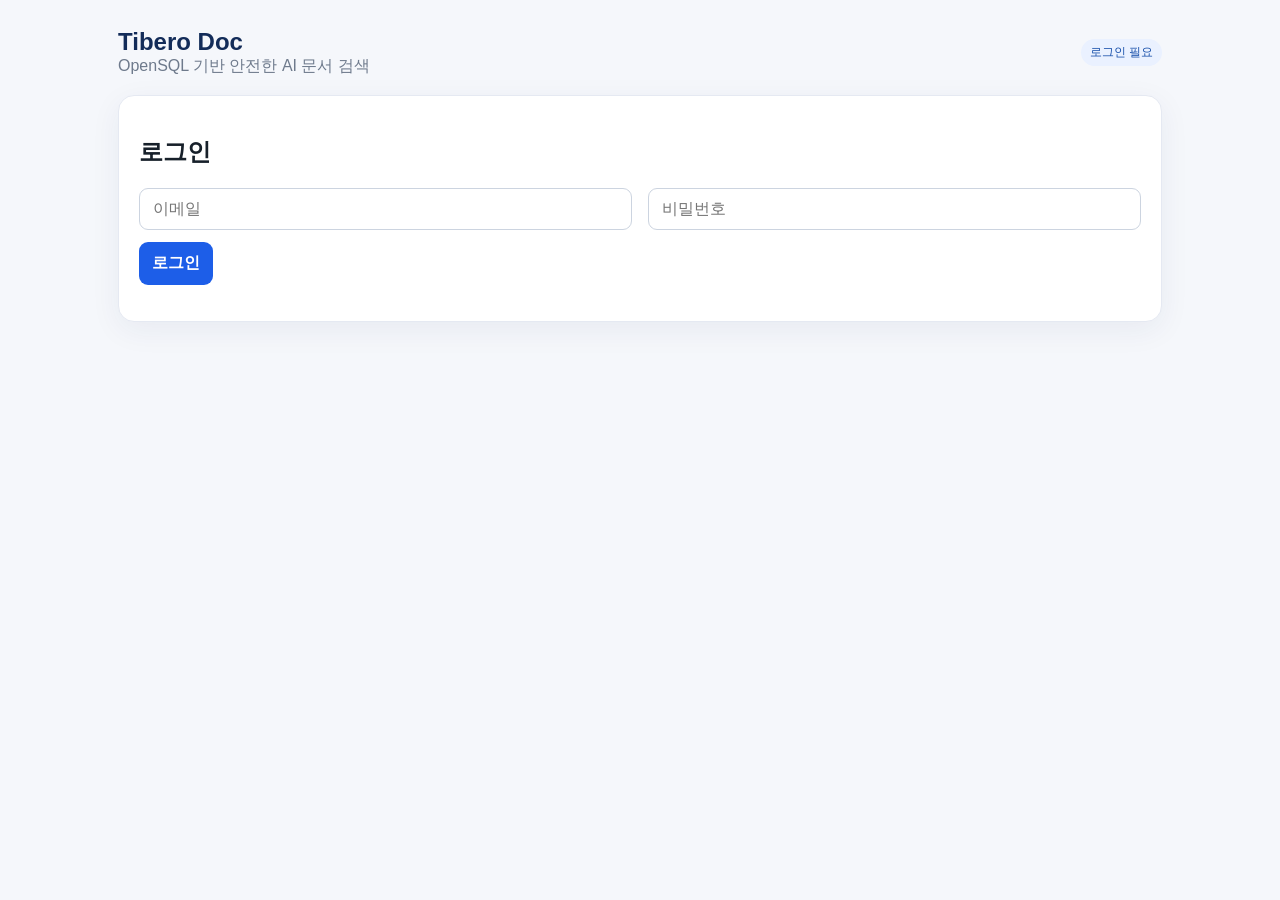
==== services/web/index.html @ e66fe1d9 "user RBAC" ====
<!doctype html>
<html lang="ko"><head><meta charset="utf-8"><meta name="viewport" content="width=device-width,initial-scale=1">
<title>Tibero Doc</title><style>
:root{font-family:Inter,Pretendard,sans-serif;color:#17202a;background:#f5f7fb}*{box-sizing:border-box}body{margin:0}.shell{max-width:1100px;margin:auto;padding:28px}.top{display:flex;justify-content:space-between;align-items:center}.brand{font-weight:800;font-size:24px;color:#132c59}.card{background:white;border:1px solid #e5e9f2;border-radius:16px;padding:20px;margin-top:18px;box-shadow:0 8px 30px #20355a10}.grid{display:grid;grid-template-columns:1fr 1fr;gap:16px}input,button,select{padding:11px 13px;border-radius:9px;border:1px solid #ccd4e0;font:inherit}button{background:#1d5ee8;color:white;border:0;font-weight:700;cursor:pointer}.muted{color:#6e7a8c}.result{padding:14px 0;border-bottom:1px solid #edf0f5}.hidden{display:none}.error{color:#c62828}.pill{padding:5px 9px;background:#eaf1ff;color:#174faa;border-radius:99px;font-size:12px}@media(max-width:700px){.grid{grid-template-columns:1fr}}
</style></head><body><main class="shell">
<header class="top"><div><div class="brand">Tibero Doc</div><div class="muted">OpenSQL 기반 안전한 AI 문서 검색</div></div><span id="identity" class="pill">로그인 필요</span></header>
<section id="login" class="card"><h2>로그인</h2><div class="grid"><input id="email" placeholder="이메일"><input id="password" type="password" placeholder="비밀번호"></div><button style="margin-top:12px" onclick="login()">로그인</button><p id="loginError" class="error"></p></section>
<div id="app" class="hidden"><section class="card"><h2>문서 검색</h2><div style="display:flex;gap:8px"><input id="query" style="flex:1" placeholder="찾고 싶은 내용을 자연어로 입력하세요"><button onclick="search()">검색</button></div><div id="results"></div></section>
<div class="grid"><section class="card"><h2>문서 업로드</h2><input id="file" type="file"><button onclick="upload()">업로드</button><p id="uploadState" class="muted"></p></section><section class="card"><h2>내 워크스페이스</h2><button onclick="loadDocuments()">문서 새로고침</button><div id="documents"></div></section></div></div>
</main><script>
const api='';let access=sessionStorage.getItem('access');const headers=()=>access?{'Authorization':'Bearer '+access}:{};
async function login(){const r=await fetch(api+'/v1/auth/login',{method:'POST',headers:{'Content-Type':'application/json'},body:JSON.stringify({email:email.value,password:password.value})});if(!r.ok){loginError.textContent=(await r.json()).detail;return}const d=await r.json();access=d.access_token;sessionStorage.setItem('access',access);showApp()}
async function showApp(){const r=await fetch('/v1/me',{headers:headers()});if(!r.ok)return;const me=await r.json();identity.textContent=me.display_name+' · '+me.role;login.classList.add('hidden');app.classList.remove('hidden');loadDocuments()}
async function loadDocuments(){const r=await fetch('/v1/documents',{headers:headers()});const d=await r.json();documents.innerHTML=(d.documents||[]).map(x=>`<div class="result"><b>${esc(x.filename)}</b><br><span class="muted">v${x.version} · ${x.chunk_count} chunks</span></div>`).join('')||'<p class="muted">문서가 없습니다.</p>'}
async function upload(){const f=file.files[0];if(!f)return;const b=new FormData();b.append('file',f);uploadState.textContent='분석 중...';const r=await fetch('/v1/documents',{method:'POST',headers:headers(),body:b});uploadState.textContent=r.ok?'업로드 및 임베딩 완료':(await r.json()).detail;if(r.ok)loadDocuments()}
async function search(){const r=await fetch('/v1/search',{method:'POST',headers:{...headers(),'Content-Type':'application/json'},body:JSON.stringify({query:query.value,mode:'hybrid',top_k:10})});const d=await r.json();results.innerHTML=(d.results||[]).map(x=>`<div class="result"><b>${esc(x.filename)}</b> <span class="pill">${x.score}</span><p>${esc(x.content)}</p></div>`).join('')||'<p class="muted">검색 결과가 없습니다.</p>'}
const esc=s=>String(s).replace(/[&<>"']/g,c=>({'&':'&amp;','<':'&lt;','>':'&gt;','"':'&quot;',"'":'&#39;'}[c]));if(access)showApp();
</script></body></html>
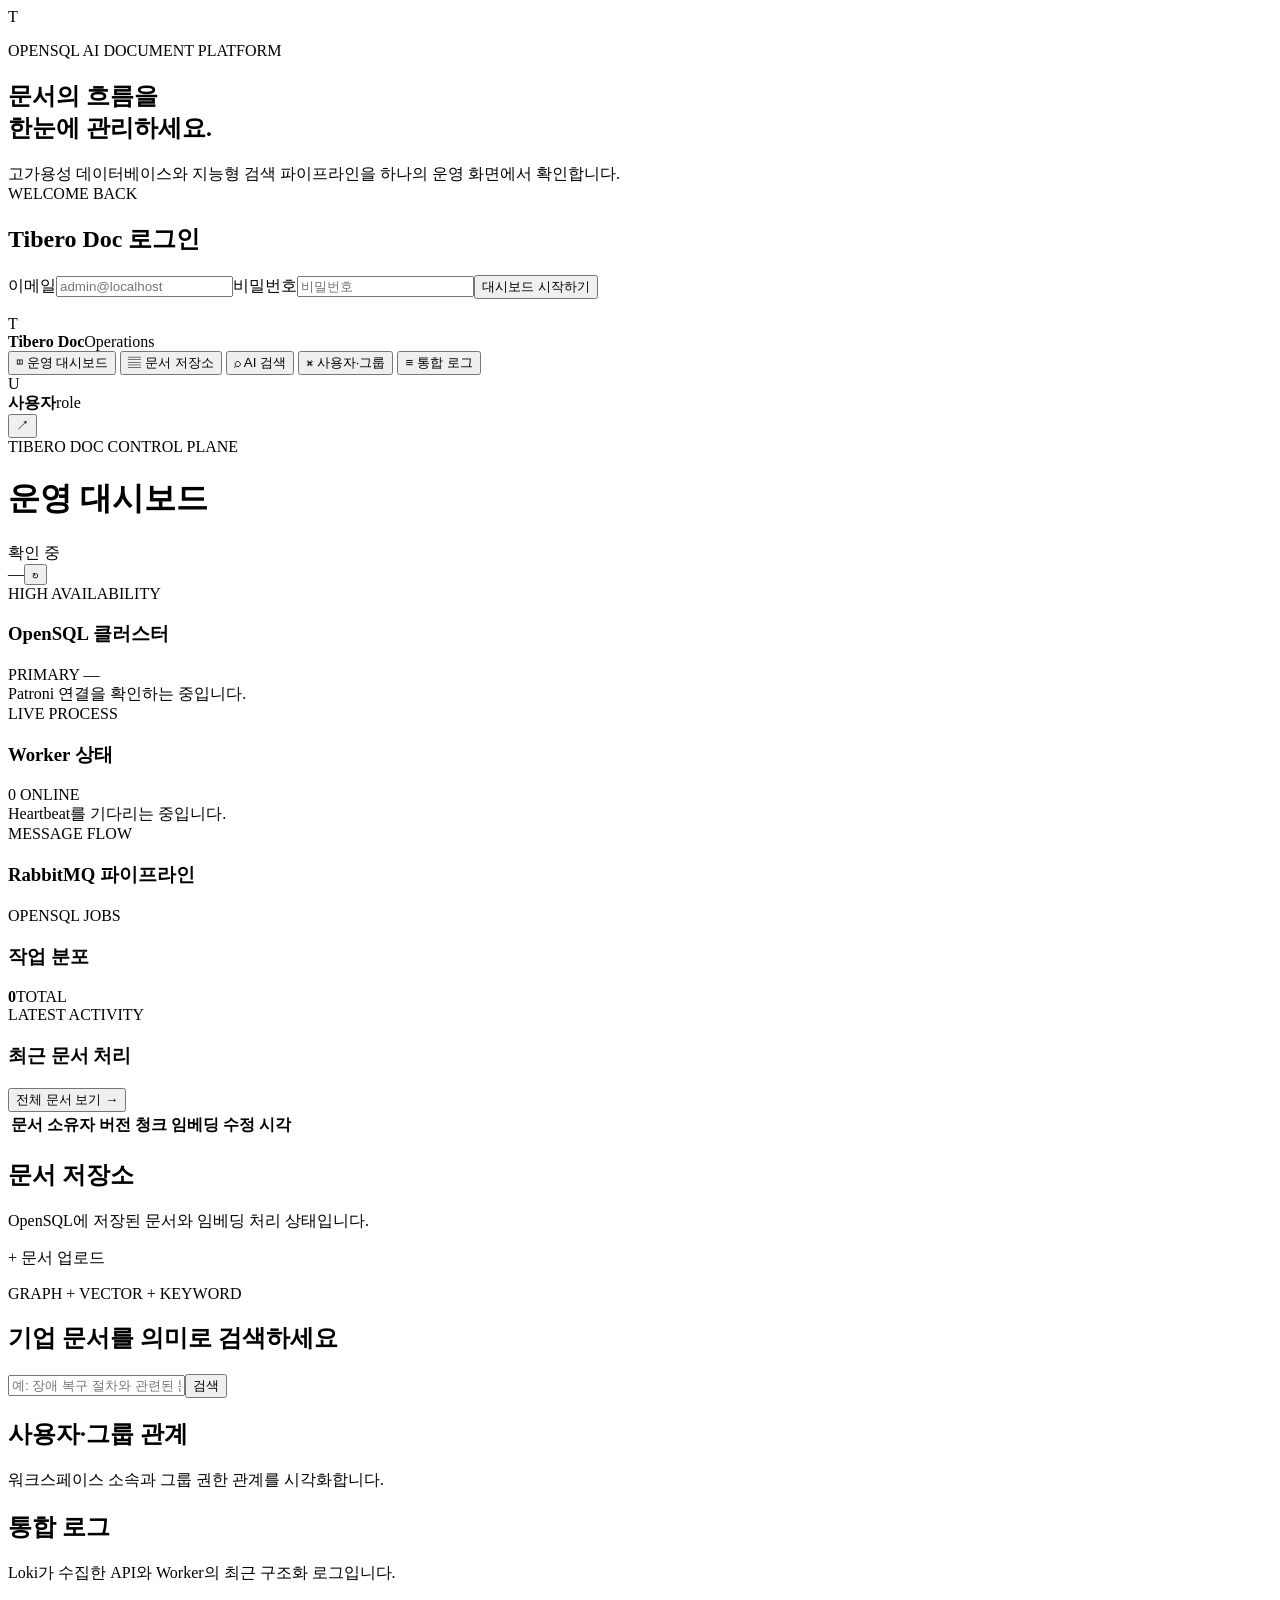
==== commit 032fcc1b: "user dashboard" ====
--- a/services/web/index.html
+++ b/services/web/index.html
@@ -1,18 +1,49 @@
 <!doctype html>
-<html lang="ko"><head><meta charset="utf-8"><meta name="viewport" content="width=device-width,initial-scale=1">
-<title>Tibero Doc</title><style>
-:root{font-family:Inter,Pretendard,sans-serif;color:#17202a;background:#f5f7fb}*{box-sizing:border-box}body{margin:0}.shell{max-width:1100px;margin:auto;padding:28px}.top{display:flex;justify-content:space-between;align-items:center}.brand{font-weight:800;font-size:24px;color:#132c59}.card{background:white;border:1px solid #e5e9f2;border-radius:16px;padding:20px;margin-top:18px;box-shadow:0 8px 30px #20355a10}.grid{display:grid;grid-template-columns:1fr 1fr;gap:16px}input,button,select{padding:11px 13px;border-radius:9px;border:1px solid #ccd4e0;font:inherit}button{background:#1d5ee8;color:white;border:0;font-weight:700;cursor:pointer}.muted{color:#6e7a8c}.result{padding:14px 0;border-bottom:1px solid #edf0f5}.hidden{display:none}.error{color:#c62828}.pill{padding:5px 9px;background:#eaf1ff;color:#174faa;border-radius:99px;font-size:12px}@media(max-width:700px){.grid{grid-template-columns:1fr}}
-</style></head><body><main class="shell">
-<header class="top"><div><div class="brand">Tibero Doc</div><div class="muted">OpenSQL 기반 안전한 AI 문서 검색</div></div><span id="identity" class="pill">로그인 필요</span></header>
-<section id="login" class="card"><h2>로그인</h2><div class="grid"><input id="email" placeholder="이메일"><input id="password" type="password" placeholder="비밀번호"></div><button style="margin-top:12px" onclick="login()">로그인</button><p id="loginError" class="error"></p></section>
-<div id="app" class="hidden"><section class="card"><h2>문서 검색</h2><div style="display:flex;gap:8px"><input id="query" style="flex:1" placeholder="찾고 싶은 내용을 자연어로 입력하세요"><button onclick="search()">검색</button></div><div id="results"></div></section>
-<div class="grid"><section class="card"><h2>문서 업로드</h2><input id="file" type="file"><button onclick="upload()">업로드</button><p id="uploadState" class="muted"></p></section><section class="card"><h2>내 워크스페이스</h2><button onclick="loadDocuments()">문서 새로고침</button><div id="documents"></div></section></div></div>
-</main><script>
-const api='';let access=sessionStorage.getItem('access');const headers=()=>access?{'Authorization':'Bearer '+access}:{};
-async function login(){const r=await fetch(api+'/v1/auth/login',{method:'POST',headers:{'Content-Type':'application/json'},body:JSON.stringify({email:email.value,password:password.value})});if(!r.ok){loginError.textContent=(await r.json()).detail;return}const d=await r.json();access=d.access_token;sessionStorage.setItem('access',access);showApp()}
-async function showApp(){const r=await fetch('/v1/me',{headers:headers()});if(!r.ok)return;const me=await r.json();identity.textContent=me.display_name+' · '+me.role;login.classList.add('hidden');app.classList.remove('hidden');loadDocuments()}
-async function loadDocuments(){const r=await fetch('/v1/documents',{headers:headers()});const d=await r.json();documents.innerHTML=(d.documents||[]).map(x=>`<div class="result"><b>${esc(x.filename)}</b><br><span class="muted">v${x.version} · ${x.chunk_count} chunks</span></div>`).join('')||'<p class="muted">문서가 없습니다.</p>'}
-async function upload(){const f=file.files[0];if(!f)return;const b=new FormData();b.append('file',f);uploadState.textContent='분석 중...';const r=await fetch('/v1/documents',{method:'POST',headers:headers(),body:b});uploadState.textContent=r.ok?'업로드 및 임베딩 완료':(await r.json()).detail;if(r.ok)loadDocuments()}
-async function search(){const r=await fetch('/v1/search',{method:'POST',headers:{...headers(),'Content-Type':'application/json'},body:JSON.stringify({query:query.value,mode:'hybrid',top_k:10})});const d=await r.json();results.innerHTML=(d.results||[]).map(x=>`<div class="result"><b>${esc(x.filename)}</b> <span class="pill">${x.score}</span><p>${esc(x.content)}</p></div>`).join('')||'<p class="muted">검색 결과가 없습니다.</p>'}
-const esc=s=>String(s).replace(/[&<>"']/g,c=>({'&':'&amp;','<':'&lt;','>':'&gt;','"':'&quot;',"'":'&#39;'}[c]));if(access)showApp();
-</script></body></html>
+<html lang="ko">
+<head>
+  <meta charset="utf-8"><meta name="viewport" content="width=device-width,initial-scale=1">
+  <title>Tibero Doc Operations</title>
+  <link rel="stylesheet" href="/ui/styles.css">
+  <link rel="stylesheet" href="/ui/layout.css">
+</head>
+<body>
+<section id="loginView" class="login-view">
+  <div class="login-art"><div class="logo-mark">T</div><p>OPENSQL AI DOCUMENT PLATFORM</p><h1>문서의 흐름을<br>한눈에 관리하세요.</h1><span>고가용성 데이터베이스와 지능형 검색 파이프라인을 하나의 운영 화면에서 확인합니다.</span></div>
+  <form id="loginForm" class="login-card"><div class="eyebrow">WELCOME BACK</div><h2>Tibero Doc 로그인</h2><label>이메일<input id="email" type="email" required placeholder="admin@localhost"></label><label>비밀번호<input id="password" type="password" required placeholder="비밀번호"></label><button>대시보드 시작하기</button><p id="loginError" class="error"></p></form>
+</section>
+
+<div id="appView" class="app hidden">
+  <aside class="sidebar">
+    <div class="brand"><div class="logo-mark small">T</div><div><b>Tibero Doc</b><span>Operations</span></div></div>
+    <nav>
+      <button class="nav active" data-view="dashboard"><span>◫</span> 운영 대시보드</button>
+      <button class="nav" data-view="documents"><span>▤</span> 문서 저장소</button>
+      <button class="nav" data-view="search"><span>⌕</span> AI 검색</button>
+      <button class="nav" data-view="members"><span>⌘</span> 사용자·그룹</button>
+      <button class="nav" data-view="logs"><span>≡</span> 통합 로그</button>
+    </nav>
+    <div class="sidebar-foot"><div id="identityAvatar" class="avatar">U</div><div><b id="identityName">사용자</b><span id="identityRole">role</span></div><button id="logout" title="로그아웃">↗</button></div>
+  </aside>
+  <main class="main">
+    <header><div><div class="eyebrow">TIBERO DOC CONTROL PLANE</div><h1 id="pageTitle">운영 대시보드</h1></div><div class="header-actions"><div id="globalHealth" class="health"><i></i><span>확인 중</span></div><span id="updatedAt" class="updated">—</span><button id="refresh" class="icon-button">↻</button></div></header>
+
+    <section id="dashboard" class="view active-view">
+      <div id="serviceStrip" class="service-strip"></div>
+      <div id="kpis" class="kpi-grid"></div>
+      <div class="dashboard-grid">
+        <article class="panel span-7"><div class="panel-head"><div><span class="eyebrow">HIGH AVAILABILITY</span><h3>OpenSQL 클러스터</h3></div><span id="primaryBadge" class="badge">PRIMARY —</span></div><div id="nodes" class="node-list empty">Patroni 연결을 확인하는 중입니다.</div></article>
+        <article class="panel span-5"><div class="panel-head"><div><span class="eyebrow">LIVE PROCESS</span><h3>Worker 상태</h3></div><span id="workerCount" class="badge neutral">0 ONLINE</span></div><div id="workers" class="worker-list empty">Heartbeat를 기다리는 중입니다.</div></article>
+        <article class="panel span-7"><div class="panel-head"><div><span class="eyebrow">MESSAGE FLOW</span><h3>RabbitMQ 파이프라인</h3></div><div id="queueTotals" class="tiny-stat"></div></div><div id="queues" class="queue-list"></div></article>
+        <article class="panel span-5"><div class="panel-head"><div><span class="eyebrow">OPENSQL JOBS</span><h3>작업 분포</h3></div></div><div class="job-layout"><div id="jobDonut" class="donut"><div><b>0</b><span>TOTAL</span></div></div><div id="jobLegend" class="legend"></div></div><div id="metrics" class="metric-row"></div></article>
+        <article class="panel span-12"><div class="panel-head"><div><span class="eyebrow">LATEST ACTIVITY</span><h3>최근 문서 처리</h3></div><button class="text-button" data-go="documents">전체 문서 보기 →</button></div><div class="table-wrap"><table><thead><tr><th>문서</th><th>소유자</th><th>버전</th><th>청크</th><th>임베딩</th><th>수정 시각</th></tr></thead><tbody id="recentDocuments"></tbody></table></div></article>
+      </div>
+    </section>
+
+    <section id="documents" class="view"><div class="section-tools"><div><h2>문서 저장소</h2><p>OpenSQL에 저장된 문서와 임베딩 처리 상태입니다.</p></div><label class="upload-button">+ 문서 업로드<input id="file" type="file" hidden></label></div><p id="uploadState" class="notice hidden"></p><div id="documentCards" class="document-grid"></div></section>
+    <section id="search" class="view"><div class="search-hero"><span class="eyebrow">GRAPH + VECTOR + KEYWORD</span><h2>기업 문서를 의미로 검색하세요</h2><div class="search-box"><input id="query" placeholder="예: 장애 복구 절차와 관련된 문서를 찾아줘"><button id="searchButton">검색</button></div></div><div id="results" class="results"></div></section>
+    <section id="members" class="view"><div class="section-tools"><div><h2>사용자·그룹 관계</h2><p>워크스페이스 소속과 그룹 권한 관계를 시각화합니다.</p></div></div><article class="panel"><div id="membershipGraph" class="membership-graph"></div></article></section>
+    <section id="logs" class="view"><div class="section-tools"><div><h2>통합 로그</h2><p>Loki가 수집한 API와 Worker의 최근 구조화 로그입니다.</p></div><select id="logLevel"><option value="">전체 레벨</option><option>ERROR</option><option>WARNING</option><option>INFO</option></select></div><article class="panel log-panel"><div id="logRows"></div></article></section>
+  </main>
+</div>
+<script src="/ui/app.js"></script>
+</body></html>
